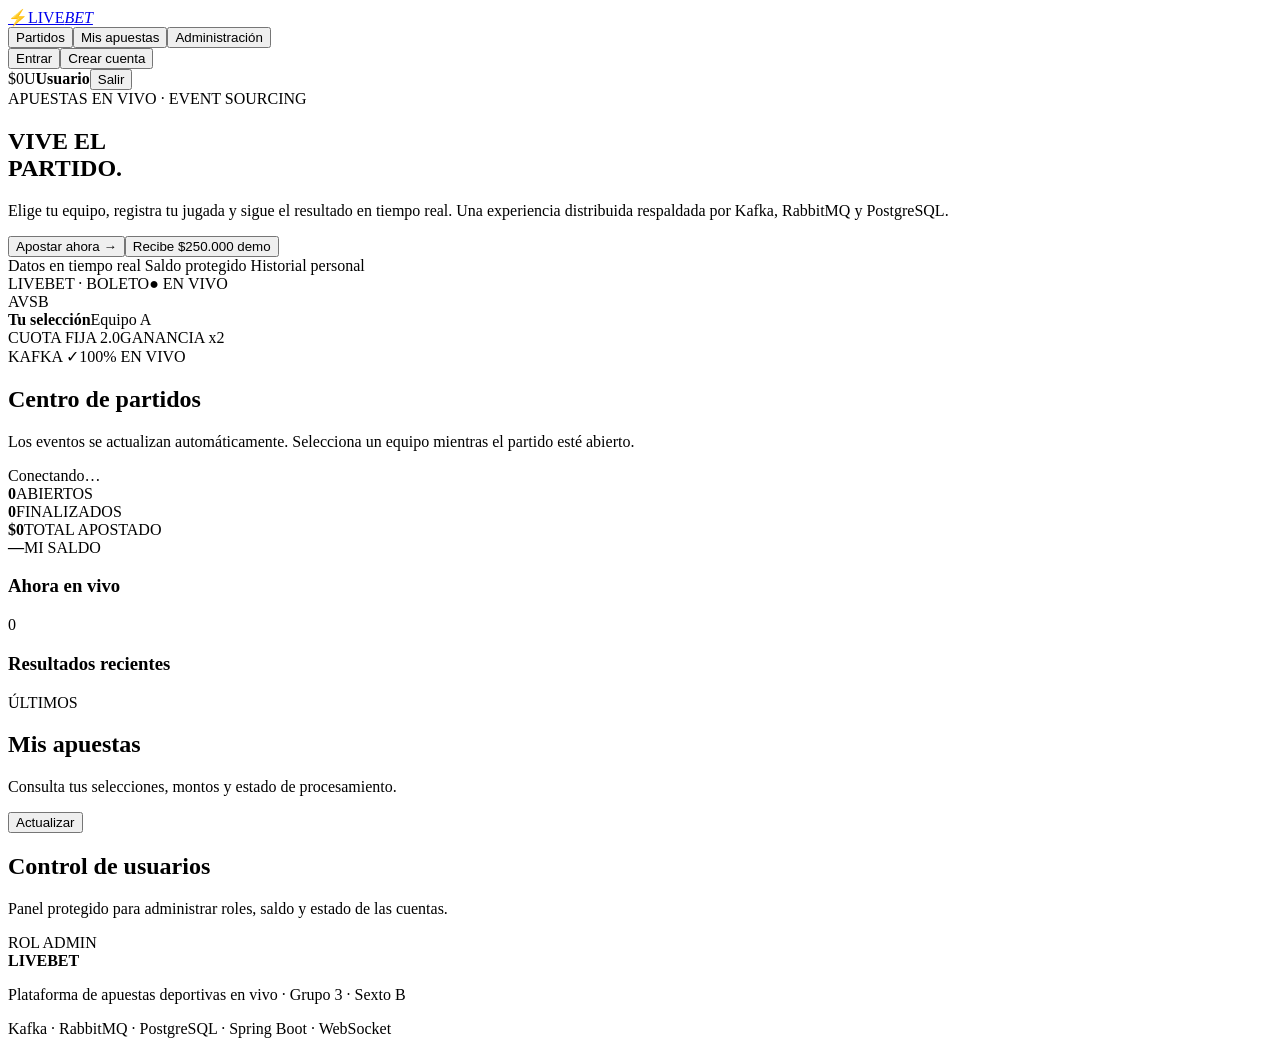
==== dashboard-backend/src/main/resources/static/index.html @ 12f39000 "feat: autenticación roles apuestas y nueva interfaz" ====
<!doctype html>
<html lang="es">
<head>
  <meta charset="utf-8"><meta name="viewport" content="width=device-width,initial-scale=1">
  <meta name="description" content="LiveBet, plataforma distribuida de apuestas deportivas en vivo">
  <title>LiveBet — La cancha nunca se detiene</title><link rel="stylesheet" href="/styles.css">
</head>
<body>
<header class="topbar"><nav class="container nav">
  <a class="brand" href="#inicio"><span class="logo">⚡</span><span>LIVE<em>BET</em></span></a>
  <div class="links"><button data-view="matches" class="active">Partidos</button><button data-view="history" class="auth-only hidden">Mis apuestas</button><button data-view="admin" class="admin-only hidden">Administración</button></div>
  <div id="guestSession" class="session"><button class="btn btn-blue btn-small" data-open-auth="login">Entrar</button><button class="btn btn-orange btn-small" data-open-auth="register">Crear cuenta</button></div>
  <div id="userSession" class="session hidden"><span id="userBalance" class="balance">$0</span><span id="userAvatar" class="avatar">U</span><span id="userName" class="user-name"><b>Usuario</b></span><button id="logout" class="btn btn-small">Salir</button></div>
</nav></header>
<section id="inicio" class="hero"><div class="container hero-inner">
  <div><span class="eyebrow"><i></i> APUESTAS EN VIVO · EVENT SOURCING</span><h1>VIVE EL<br><span>PARTIDO.</span></h1><p class="hero-copy">Elige tu equipo, registra tu jugada y sigue el resultado en tiempo real. Una experiencia distribuida respaldada por Kafka, RabbitMQ y PostgreSQL.</p><div class="hero-actions"><button class="btn btn-orange" id="heroBet">Apostar ahora →</button><button class="btn btn-blue" data-open-auth="register">Recibe $250.000 demo</button></div><div class="trust"><span><i></i> Datos en tiempo real</span><span><i></i> Saldo protegido</span><span><i></i> Historial personal</span></div></div>
  <div class="hero-art" aria-hidden="true"><div class="burst"></div><div class="ticket"><div class="ticket-head"><span>LIVEBET · BOLETO</span><span class="live-pill">● EN VIVO</span></div><div class="versus"><span class="team-badge">A</span><span class="vs">VS</span><span class="team-badge">B</span></div><div class="ticket-row"><b>Tu selección</b><span>Equipo A</span></div><div class="ticket-foot"><span>CUOTA FIJA 2.0</span><span class="odds">GANANCIA x2</span></div></div><span class="sticker one">KAFKA ✓</span><span class="sticker two">100% EN VIVO</span></div>
</div></section>
<main>
  <section id="matchesView" class="container dashboard"><div class="section-head"><div><h2>Centro de partidos</h2><p>Los eventos se actualizan automáticamente. Selecciona un equipo mientras el partido esté abierto.</p></div><span id="connection" class="connection"><i></i><span>Conectando…</span></span></div>
    <div class="stats"><div class="stat"><b id="openCount">0</b><span>ABIERTOS</span></div><div class="stat"><b id="closedCount">0</b><span>FINALIZADOS</span></div><div class="stat"><b id="totalBets">$0</b><span>TOTAL APOSTADO</span></div><div class="stat"><b id="myBalance">—</b><span>MI SALDO</span></div></div>
    <div class="subhead"><h3>Ahora en vivo</h3><span id="liveCount">0</span></div><div id="openMatches" class="match-grid"></div>
    <div class="subhead"><h3>Resultados recientes</h3><span>ÚLTIMOS</span></div><div id="closedMatches" class="match-grid"></div>
  </section>
  <section id="historyView" class="container panel hidden"><div class="section-head"><div><h2>Mis apuestas</h2><p>Consulta tus selecciones, montos y estado de procesamiento.</p></div><button class="btn btn-blue" id="refreshHistory">Actualizar</button></div><div class="panel-card"><div id="historyList" class="history-list"></div></div></section>
  <section id="adminView" class="container panel hidden"><div class="section-head"><div><h2>Control de usuarios</h2><p>Panel protegido para administrar roles, saldo y estado de las cuentas.</p></div><span class="eyebrow"><i></i> ROL ADMIN</span></div><div class="panel-card"><div id="usersList" class="users-list"></div></div></section>
</main>
<dialog id="authDialog"><div class="modal"><div class="modal-head"><div><span class="eyebrow"><i></i> BIENVENIDO</span><h2 id="authTitle">Iniciar sesión</h2></div><button class="modal-close" data-close>×</button></div><div class="tabs"><button id="loginTab" class="active">Entrar</button><button id="registerTab">Registrarme</button></div><form id="authForm" class="form"><div id="nameField" class="field hidden"><label for="authName">Nombre completo</label><input id="authName" autocomplete="name" minlength="3" placeholder="Tu nombre"></div><div class="field"><label for="authEmail">Correo electrónico</label><input id="authEmail" type="email" required autocomplete="email" placeholder="tu@correo.com"></div><div class="field"><label for="authPassword">Contraseña</label><input id="authPassword" type="password" required minlength="8" autocomplete="current-password" placeholder="Mínimo 8 caracteres"></div><p id="authError" class="form-error"></p><button class="btn btn-orange" type="submit" id="authSubmit">Entrar a LiveBet</button></form></div></dialog>
<dialog id="betDialog"><div class="modal"><div class="modal-head"><div><span class="eyebrow"><i></i> NUEVA APUESTA</span><h2>Confirma tu jugada</h2></div><button class="modal-close" data-close>×</button></div><div id="betSummary" class="bet-summary"></div><form id="betForm" class="form"><div class="field"><label for="betTeam">Equipo seleccionado</label><select id="betTeam"></select></div><div class="field"><label for="betAmount">Monto en COP</label><input id="betAmount" type="number" min="1000" step="1000" value="10000" required></div><div class="quick-amounts"><button type="button" data-amount="5000">$5K</button><button type="button" data-amount="10000">$10K</button><button type="button" data-amount="25000">$25K</button><button type="button" data-amount="50000">$50K</button></div><p id="betError" class="form-error"></p><button class="btn btn-orange" type="submit">Registrar apuesta →</button></form></div></dialog>
<div id="toast" class="toast"></div>
<footer><div class="container footer-inner"><div><b>LIVE<span>BET</span></b><p>Plataforma de apuestas deportivas en vivo · Grupo 3 · Sexto B</p></div><p>Kafka · RabbitMQ · PostgreSQL · Spring Boot · WebSocket</p></div></footer>
<script src="/app.js"></script>
</body></html>
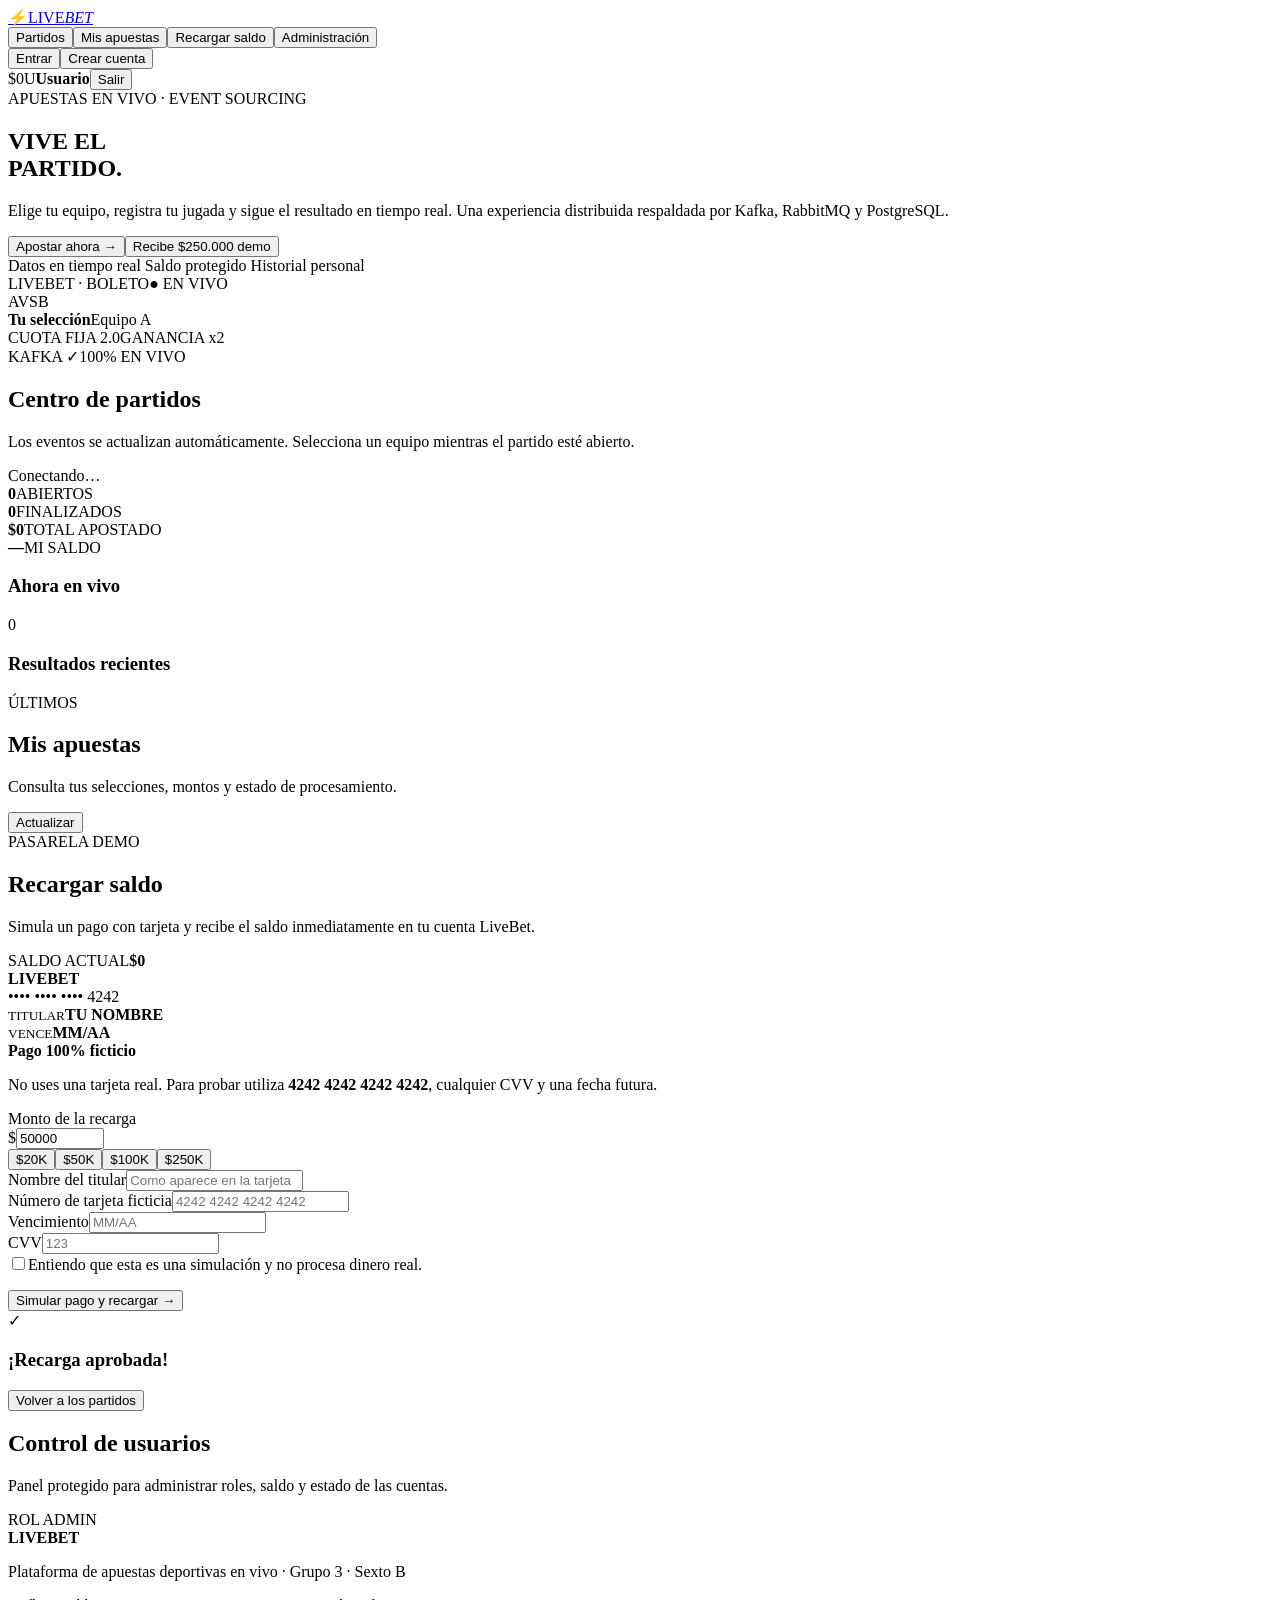
==== commit 4ca864c0: "feat: agregar pasarela ficticia de recargas" ====
--- a/dashboard-backend/src/main/resources/static/index.html
+++ b/dashboard-backend/src/main/resources/static/index.html
@@ -8,7 +8,7 @@
 <body>
 <header class="topbar"><nav class="container nav">
   <a class="brand" href="#inicio"><span class="logo">⚡</span><span>LIVE<em>BET</em></span></a>
-  <div class="links"><button data-view="matches" class="active">Partidos</button><button data-view="history" class="auth-only hidden">Mis apuestas</button><button data-view="admin" class="admin-only hidden">Administración</button></div>
+  <div class="links"><button data-view="matches" class="active">Partidos</button><button data-view="history" class="auth-only hidden">Mis apuestas</button><button data-view="recharge" class="auth-only hidden">Recargar saldo</button><button data-view="admin" class="admin-only hidden">Administración</button></div>
   <div id="guestSession" class="session"><button class="btn btn-blue btn-small" data-open-auth="login">Entrar</button><button class="btn btn-orange btn-small" data-open-auth="register">Crear cuenta</button></div>
   <div id="userSession" class="session hidden"><span id="userBalance" class="balance">$0</span><span id="userAvatar" class="avatar">U</span><span id="userName" class="user-name"><b>Usuario</b></span><button id="logout" class="btn btn-small">Salir</button></div>
 </nav></header>
@@ -23,6 +23,27 @@
     <div class="subhead"><h3>Resultados recientes</h3><span>ÚLTIMOS</span></div><div id="closedMatches" class="match-grid"></div>
   </section>
   <section id="historyView" class="container panel hidden"><div class="section-head"><div><h2>Mis apuestas</h2><p>Consulta tus selecciones, montos y estado de procesamiento.</p></div><button class="btn btn-blue" id="refreshHistory">Actualizar</button></div><div class="panel-card"><div id="historyList" class="history-list"></div></div></section>
+  <section id="rechargeView" class="container panel recharge-view hidden">
+    <div class="section-head"><div><span class="eyebrow"><i></i> PASARELA DEMO</span><h2>Recargar saldo</h2><p>Simula un pago con tarjeta y recibe el saldo inmediatamente en tu cuenta LiveBet.</p></div><div class="current-balance"><span>SALDO ACTUAL</span><b id="rechargeBalance">$0</b></div></div>
+    <div class="recharge-grid">
+      <div class="payment-card-wrap">
+        <div class="credit-card"><div class="card-top"><span class="card-chip"></span><b>LIVEBET</b></div><div id="cardPreviewNumber" class="card-number">•••• •••• •••• 4242</div><div class="card-bottom"><div><small>TITULAR</small><b id="cardPreviewName">TU NOMBRE</b></div><div><small>VENCE</small><b id="cardPreviewExpiry">MM/AA</b></div></div></div>
+        <div class="demo-notice"><b>Pago 100% ficticio</b><p>No uses una tarjeta real. Para probar utiliza <strong>4242 4242 4242 4242</strong>, cualquier CVV y una fecha futura.</p></div>
+      </div>
+      <div class="panel-card recharge-form-card">
+        <form id="rechargeForm" class="form">
+          <div class="field"><label for="rechargeAmount">Monto de la recarga</label><div class="money-input"><span>$</span><input id="rechargeAmount" type="number" min="5000" max="2000000" step="1000" value="50000" required></div></div>
+          <div class="quick-amounts recharge-amounts"><button type="button" data-recharge-amount="20000">$20K</button><button type="button" data-recharge-amount="50000">$50K</button><button type="button" data-recharge-amount="100000">$100K</button><button type="button" data-recharge-amount="250000">$250K</button></div>
+          <div class="field"><label for="cardholder">Nombre del titular</label><input id="cardholder" autocomplete="cc-name" maxlength="80" placeholder="Como aparece en la tarjeta" required></div>
+          <div class="field"><label for="cardNumber">Número de tarjeta ficticia</label><input id="cardNumber" inputmode="numeric" autocomplete="cc-number" maxlength="19" placeholder="4242 4242 4242 4242" required></div>
+          <div class="card-fields"><div class="field"><label for="cardExpiry">Vencimiento</label><input id="cardExpiry" inputmode="numeric" autocomplete="cc-exp" maxlength="5" placeholder="MM/AA" required></div><div class="field"><label for="cardCvv">CVV</label><input id="cardCvv" type="password" inputmode="numeric" autocomplete="cc-csc" maxlength="4" placeholder="123" required></div></div>
+          <label class="fake-check"><input id="demoPaymentCheck" type="checkbox" required><span>Entiendo que esta es una simulación y no procesa dinero real.</span></label>
+          <p id="rechargeError" class="form-error"></p><button id="rechargeSubmit" class="btn btn-orange pay-button" type="submit">Simular pago y recargar →</button>
+        </form>
+        <div id="rechargeSuccess" class="recharge-success hidden"><span>✓</span><h3>¡Recarga aprobada!</h3><p id="rechargeSuccessText"></p><button class="btn btn-blue" data-view="matches">Volver a los partidos</button></div>
+      </div>
+    </div>
+  </section>
   <section id="adminView" class="container panel hidden"><div class="section-head"><div><h2>Control de usuarios</h2><p>Panel protegido para administrar roles, saldo y estado de las cuentas.</p></div><span class="eyebrow"><i></i> ROL ADMIN</span></div><div class="panel-card"><div id="usersList" class="users-list"></div></div></section>
 </main>
 <dialog id="authDialog"><div class="modal"><div class="modal-head"><div><span class="eyebrow"><i></i> BIENVENIDO</span><h2 id="authTitle">Iniciar sesión</h2></div><button class="modal-close" data-close>×</button></div><div class="tabs"><button id="loginTab" class="active">Entrar</button><button id="registerTab">Registrarme</button></div><form id="authForm" class="form"><div id="nameField" class="field hidden"><label for="authName">Nombre completo</label><input id="authName" autocomplete="name" minlength="3" placeholder="Tu nombre"></div><div class="field"><label for="authEmail">Correo electrónico</label><input id="authEmail" type="email" required autocomplete="email" placeholder="tu@correo.com"></div><div class="field"><label for="authPassword">Contraseña</label><input id="authPassword" type="password" required minlength="8" autocomplete="current-password" placeholder="Mínimo 8 caracteres"></div><p id="authError" class="form-error"></p><button class="btn btn-orange" type="submit" id="authSubmit">Entrar a LiveBet</button></form></div></dialog>
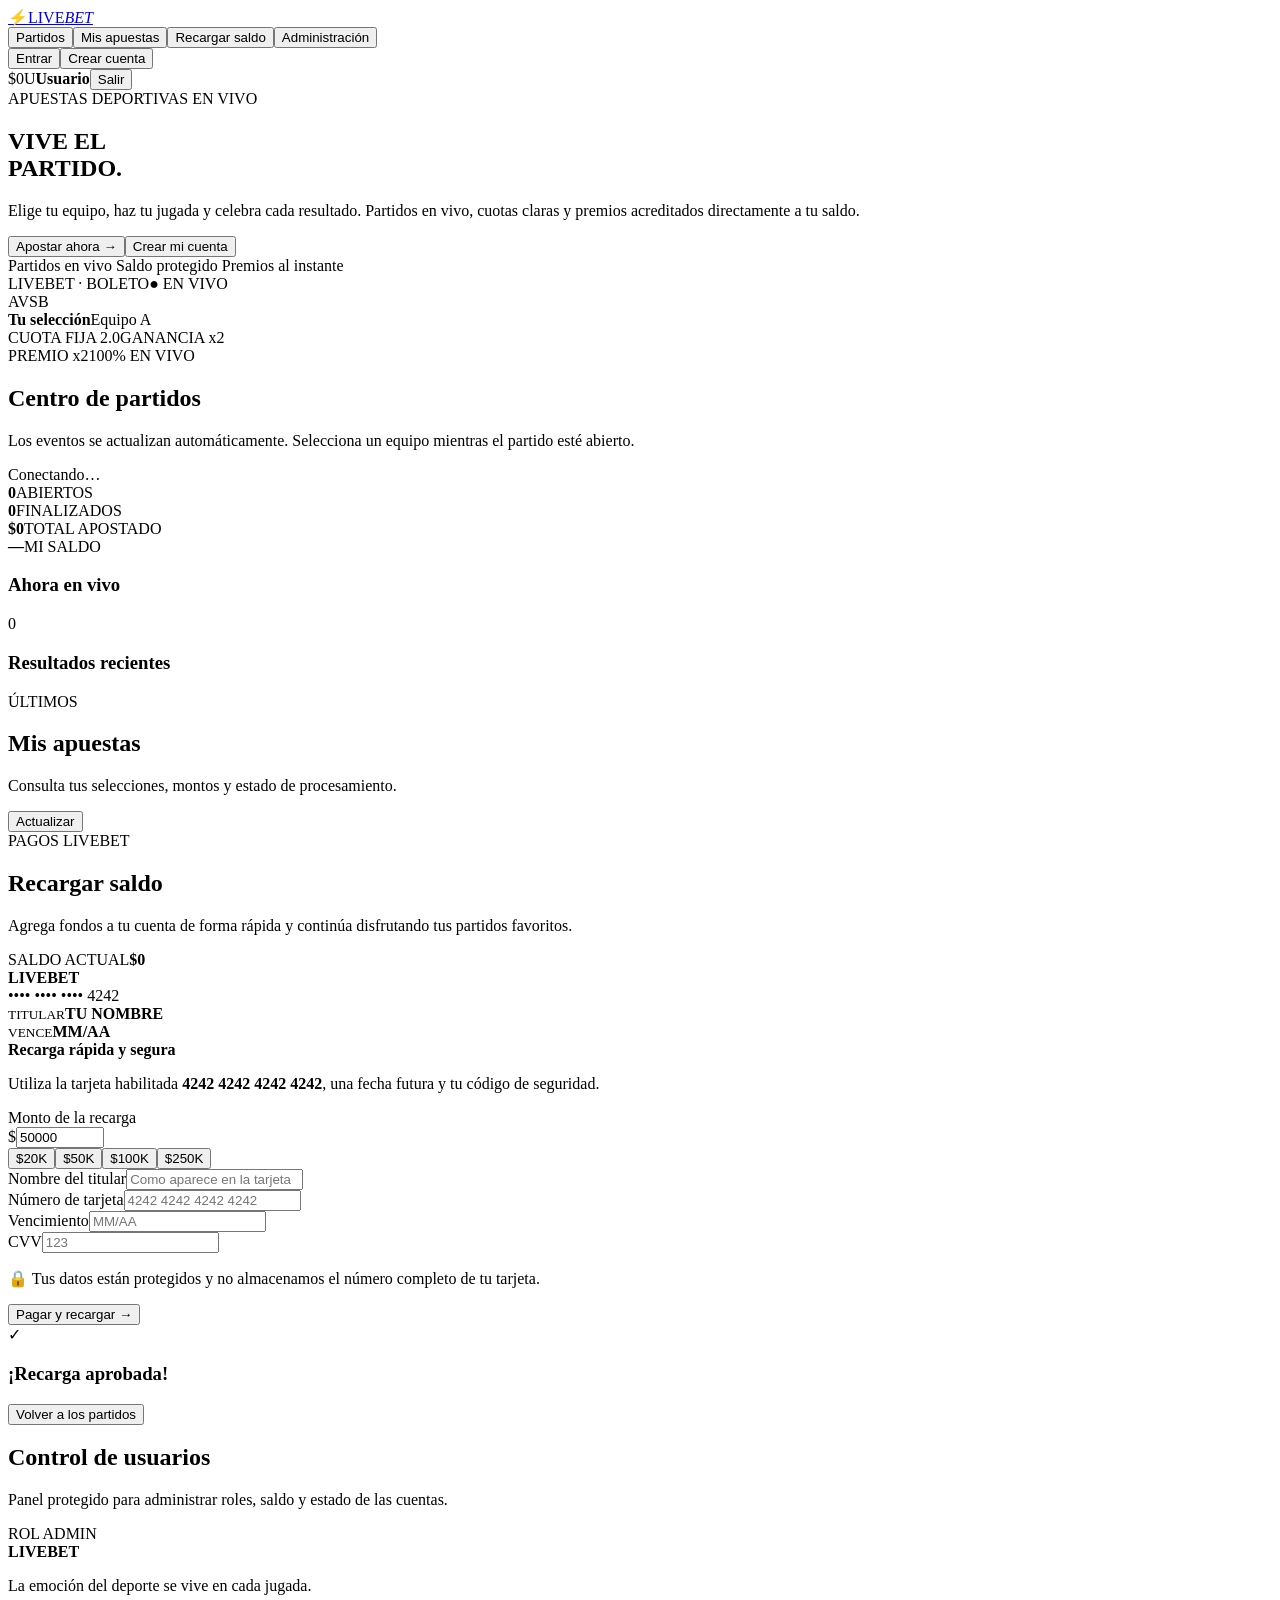
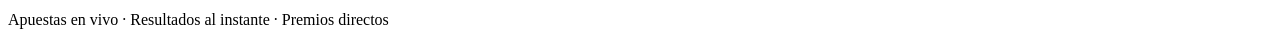
==== commit 1949fd15: "refactor: renovar marca y selector de recarga" ====
--- a/dashboard-backend/src/main/resources/static/index.html
+++ b/dashboard-backend/src/main/resources/static/index.html
@@ -2,7 +2,7 @@
 <html lang="es">
 <head>
   <meta charset="utf-8"><meta name="viewport" content="width=device-width,initial-scale=1">
-  <meta name="description" content="LiveBet, plataforma distribuida de apuestas deportivas en vivo">
+  <meta name="description" content="LiveBet, apuestas deportivas en vivo, resultados y premios al instante">
   <title>LiveBet — La cancha nunca se detiene</title><link rel="stylesheet" href="/styles.css">
 </head>
 <body>
@@ -13,8 +13,8 @@
   <div id="userSession" class="session hidden"><span id="userBalance" class="balance">$0</span><span id="userAvatar" class="avatar">U</span><span id="userName" class="user-name"><b>Usuario</b></span><button id="logout" class="btn btn-small">Salir</button></div>
 </nav></header>
 <section id="inicio" class="hero"><div class="container hero-inner">
-  <div><span class="eyebrow"><i></i> APUESTAS EN VIVO · EVENT SOURCING</span><h1>VIVE EL<br><span>PARTIDO.</span></h1><p class="hero-copy">Elige tu equipo, registra tu jugada y sigue el resultado en tiempo real. Una experiencia distribuida respaldada por Kafka, RabbitMQ y PostgreSQL.</p><div class="hero-actions"><button class="btn btn-orange" id="heroBet">Apostar ahora →</button><button class="btn btn-blue" data-open-auth="register">Recibe $250.000 demo</button></div><div class="trust"><span><i></i> Datos en tiempo real</span><span><i></i> Saldo protegido</span><span><i></i> Historial personal</span></div></div>
-  <div class="hero-art" aria-hidden="true"><div class="burst"></div><div class="ticket"><div class="ticket-head"><span>LIVEBET · BOLETO</span><span class="live-pill">● EN VIVO</span></div><div class="versus"><span class="team-badge">A</span><span class="vs">VS</span><span class="team-badge">B</span></div><div class="ticket-row"><b>Tu selección</b><span>Equipo A</span></div><div class="ticket-foot"><span>CUOTA FIJA 2.0</span><span class="odds">GANANCIA x2</span></div></div><span class="sticker one">KAFKA ✓</span><span class="sticker two">100% EN VIVO</span></div>
+  <div><span class="eyebrow"><i></i> APUESTAS DEPORTIVAS EN VIVO</span><h1>VIVE EL<br><span>PARTIDO.</span></h1><p class="hero-copy">Elige tu equipo, haz tu jugada y celebra cada resultado. Partidos en vivo, cuotas claras y premios acreditados directamente a tu saldo.</p><div class="hero-actions"><button class="btn btn-orange" id="heroBet">Apostar ahora →</button><button class="btn btn-blue" data-open-auth="register">Crear mi cuenta</button></div><div class="trust"><span><i></i> Partidos en vivo</span><span><i></i> Saldo protegido</span><span><i></i> Premios al instante</span></div></div>
+  <div class="hero-art" aria-hidden="true"><div class="burst"></div><div class="ticket"><div class="ticket-head"><span>LIVEBET · BOLETO</span><span class="live-pill">● EN VIVO</span></div><div class="versus"><span class="team-badge">A</span><span class="vs">VS</span><span class="team-badge">B</span></div><div class="ticket-row"><b>Tu selección</b><span>Equipo A</span></div><div class="ticket-foot"><span>CUOTA FIJA 2.0</span><span class="odds">GANANCIA x2</span></div></div><span class="sticker one">PREMIO x2</span><span class="sticker two">100% EN VIVO</span></div>
 </div></section>
 <main>
   <section id="matchesView" class="container dashboard"><div class="section-head"><div><h2>Centro de partidos</h2><p>Los eventos se actualizan automáticamente. Selecciona un equipo mientras el partido esté abierto.</p></div><span id="connection" class="connection"><i></i><span>Conectando…</span></span></div>
@@ -24,21 +24,21 @@
   </section>
   <section id="historyView" class="container panel hidden"><div class="section-head"><div><h2>Mis apuestas</h2><p>Consulta tus selecciones, montos y estado de procesamiento.</p></div><button class="btn btn-blue" id="refreshHistory">Actualizar</button></div><div class="panel-card"><div id="historyList" class="history-list"></div></div></section>
   <section id="rechargeView" class="container panel recharge-view hidden">
-    <div class="section-head"><div><span class="eyebrow"><i></i> PASARELA DEMO</span><h2>Recargar saldo</h2><p>Simula un pago con tarjeta y recibe el saldo inmediatamente en tu cuenta LiveBet.</p></div><div class="current-balance"><span>SALDO ACTUAL</span><b id="rechargeBalance">$0</b></div></div>
+    <div class="section-head"><div><span class="eyebrow"><i></i> PAGOS LIVEBET</span><h2>Recargar saldo</h2><p>Agrega fondos a tu cuenta de forma rápida y continúa disfrutando tus partidos favoritos.</p></div><div class="current-balance"><span>SALDO ACTUAL</span><b id="rechargeBalance">$0</b></div></div>
     <div class="recharge-grid">
       <div class="payment-card-wrap">
         <div class="credit-card"><div class="card-top"><span class="card-chip"></span><b>LIVEBET</b></div><div id="cardPreviewNumber" class="card-number">•••• •••• •••• 4242</div><div class="card-bottom"><div><small>TITULAR</small><b id="cardPreviewName">TU NOMBRE</b></div><div><small>VENCE</small><b id="cardPreviewExpiry">MM/AA</b></div></div></div>
-        <div class="demo-notice"><b>Pago 100% ficticio</b><p>No uses una tarjeta real. Para probar utiliza <strong>4242 4242 4242 4242</strong>, cualquier CVV y una fecha futura.</p></div>
+        <div class="demo-notice"><b>Recarga rápida y segura</b><p>Utiliza la tarjeta habilitada <strong>4242 4242 4242 4242</strong>, una fecha futura y tu código de seguridad.</p></div>
       </div>
       <div class="panel-card recharge-form-card">
         <form id="rechargeForm" class="form">
           <div class="field"><label for="rechargeAmount">Monto de la recarga</label><div class="money-input"><span>$</span><input id="rechargeAmount" type="number" min="5000" max="2000000" step="1000" value="50000" required></div></div>
-          <div class="quick-amounts recharge-amounts"><button type="button" data-recharge-amount="20000">$20K</button><button type="button" data-recharge-amount="50000">$50K</button><button type="button" data-recharge-amount="100000">$100K</button><button type="button" data-recharge-amount="250000">$250K</button></div>
+          <div class="quick-amounts recharge-amounts"><button type="button" data-recharge-amount="20000">$20K</button><button class="active" type="button" data-recharge-amount="50000">$50K</button><button type="button" data-recharge-amount="100000">$100K</button><button type="button" data-recharge-amount="250000">$250K</button></div>
           <div class="field"><label for="cardholder">Nombre del titular</label><input id="cardholder" autocomplete="cc-name" maxlength="80" placeholder="Como aparece en la tarjeta" required></div>
-          <div class="field"><label for="cardNumber">Número de tarjeta ficticia</label><input id="cardNumber" inputmode="numeric" autocomplete="cc-number" maxlength="19" placeholder="4242 4242 4242 4242" required></div>
+          <div class="field"><label for="cardNumber">Número de tarjeta</label><input id="cardNumber" inputmode="numeric" autocomplete="cc-number" maxlength="19" placeholder="4242 4242 4242 4242" required></div>
           <div class="card-fields"><div class="field"><label for="cardExpiry">Vencimiento</label><input id="cardExpiry" inputmode="numeric" autocomplete="cc-exp" maxlength="5" placeholder="MM/AA" required></div><div class="field"><label for="cardCvv">CVV</label><input id="cardCvv" type="password" inputmode="numeric" autocomplete="cc-csc" maxlength="4" placeholder="123" required></div></div>
-          <label class="fake-check"><input id="demoPaymentCheck" type="checkbox" required><span>Entiendo que esta es una simulación y no procesa dinero real.</span></label>
-          <p id="rechargeError" class="form-error"></p><button id="rechargeSubmit" class="btn btn-orange pay-button" type="submit">Simular pago y recargar →</button>
+          <p class="payment-security">🔒 Tus datos están protegidos y no almacenamos el número completo de tu tarjeta.</p>
+          <p id="rechargeError" class="form-error"></p><button id="rechargeSubmit" class="btn btn-orange pay-button" type="submit">Pagar y recargar →</button>
         </form>
         <div id="rechargeSuccess" class="recharge-success hidden"><span>✓</span><h3>¡Recarga aprobada!</h3><p id="rechargeSuccessText"></p><button class="btn btn-blue" data-view="matches">Volver a los partidos</button></div>
       </div>
@@ -49,6 +49,6 @@
 <dialog id="authDialog"><div class="modal"><div class="modal-head"><div><span class="eyebrow"><i></i> BIENVENIDO</span><h2 id="authTitle">Iniciar sesión</h2></div><button class="modal-close" data-close>×</button></div><div class="tabs"><button id="loginTab" class="active">Entrar</button><button id="registerTab">Registrarme</button></div><form id="authForm" class="form"><div id="nameField" class="field hidden"><label for="authName">Nombre completo</label><input id="authName" autocomplete="name" minlength="3" placeholder="Tu nombre"></div><div class="field"><label for="authEmail">Correo electrónico</label><input id="authEmail" type="email" required autocomplete="email" placeholder="tu@correo.com"></div><div class="field"><label for="authPassword">Contraseña</label><input id="authPassword" type="password" required minlength="8" autocomplete="current-password" placeholder="Mínimo 8 caracteres"></div><p id="authError" class="form-error"></p><button class="btn btn-orange" type="submit" id="authSubmit">Entrar a LiveBet</button></form></div></dialog>
 <dialog id="betDialog"><div class="modal"><div class="modal-head"><div><span class="eyebrow"><i></i> NUEVA APUESTA</span><h2>Confirma tu jugada</h2></div><button class="modal-close" data-close>×</button></div><div id="betSummary" class="bet-summary"></div><form id="betForm" class="form"><div class="field"><label for="betTeam">Equipo seleccionado</label><select id="betTeam"></select></div><div class="field"><label for="betAmount">Monto en COP</label><input id="betAmount" type="number" min="1000" step="1000" value="10000" required></div><div class="quick-amounts"><button type="button" data-amount="5000">$5K</button><button type="button" data-amount="10000">$10K</button><button type="button" data-amount="25000">$25K</button><button type="button" data-amount="50000">$50K</button></div><p id="betError" class="form-error"></p><button class="btn btn-orange" type="submit">Registrar apuesta →</button></form></div></dialog>
 <div id="toast" class="toast"></div>
-<footer><div class="container footer-inner"><div><b>LIVE<span>BET</span></b><p>Plataforma de apuestas deportivas en vivo · Grupo 3 · Sexto B</p></div><p>Kafka · RabbitMQ · PostgreSQL · Spring Boot · WebSocket</p></div></footer>
+<footer><div class="container footer-inner"><div><b>LIVE<span>BET</span></b><p>La emoción del deporte se vive en cada jugada.</p></div><p>Apuestas en vivo · Resultados al instante · Premios directos</p></div></footer>
 <script src="/app.js"></script>
 </body></html>
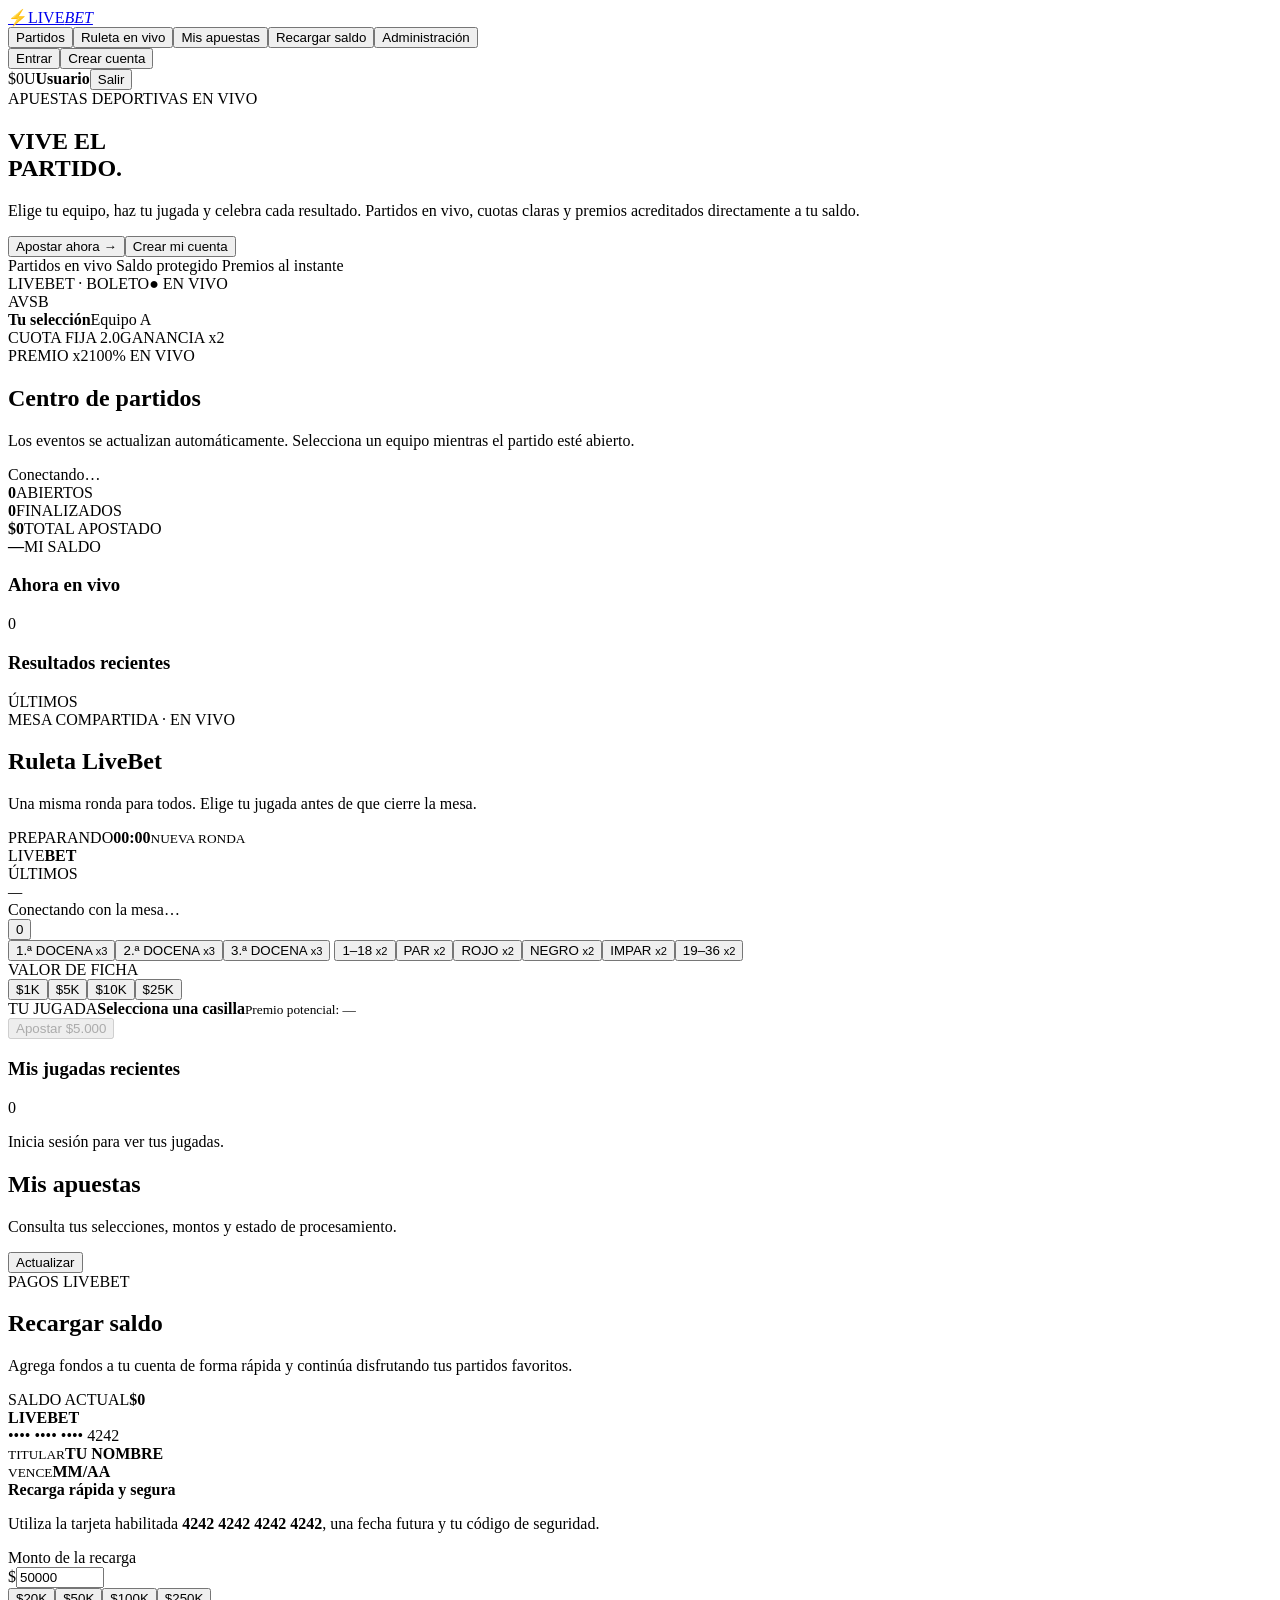
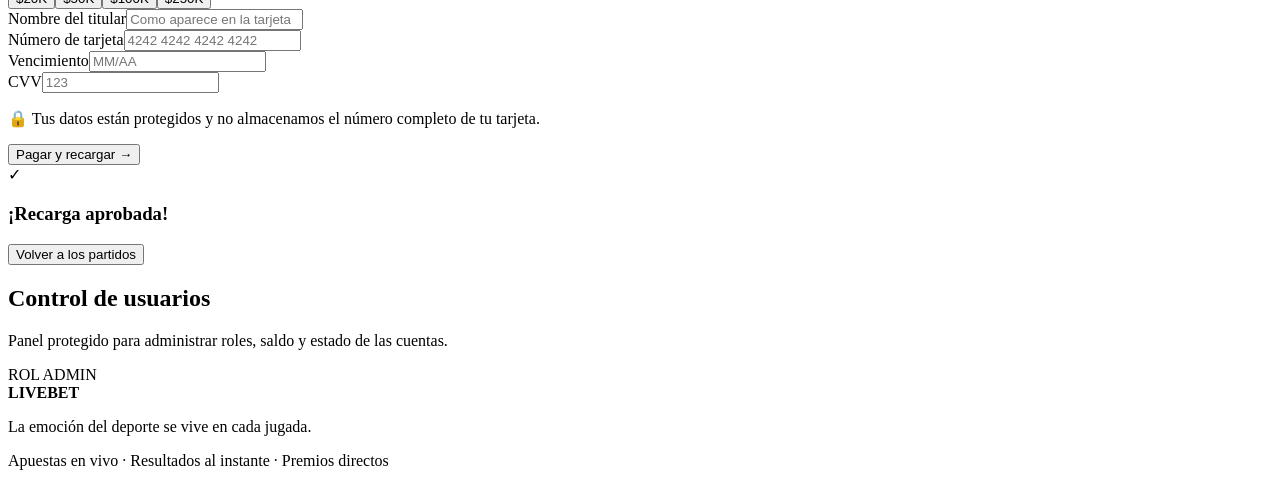
==== commit 50009f9c: "feat: agregar ruleta en vivo compartida" ====
--- a/dashboard-backend/src/main/resources/static/index.html
+++ b/dashboard-backend/src/main/resources/static/index.html
@@ -3,12 +3,12 @@
 <head>
   <meta charset="utf-8"><meta name="viewport" content="width=device-width,initial-scale=1">
   <meta name="description" content="LiveBet, apuestas deportivas en vivo, resultados y premios al instante">
-  <title>LiveBet — La cancha nunca se detiene</title><link rel="stylesheet" href="/styles.css">
+  <title>LiveBet — La cancha nunca se detiene</title><link rel="stylesheet" href="/styles.css?v=20261118-roulette">
 </head>
 <body>
 <header class="topbar"><nav class="container nav">
   <a class="brand" href="#inicio"><span class="logo">⚡</span><span>LIVE<em>BET</em></span></a>
-  <div class="links"><button data-view="matches" class="active">Partidos</button><button data-view="history" class="auth-only hidden">Mis apuestas</button><button data-view="recharge" class="auth-only hidden">Recargar saldo</button><button data-view="admin" class="admin-only hidden">Administración</button></div>
+  <div class="links"><button data-view="matches" class="active">Partidos</button><button data-view="roulette">Ruleta en vivo</button><button data-view="history" class="auth-only hidden">Mis apuestas</button><button data-view="recharge" class="auth-only hidden">Recargar saldo</button><button data-view="admin" class="admin-only hidden">Administración</button></div>
   <div id="guestSession" class="session"><button class="btn btn-blue btn-small" data-open-auth="login">Entrar</button><button class="btn btn-orange btn-small" data-open-auth="register">Crear cuenta</button></div>
   <div id="userSession" class="session hidden"><span id="userBalance" class="balance">$0</span><span id="userAvatar" class="avatar">U</span><span id="userName" class="user-name"><b>Usuario</b></span><button id="logout" class="btn btn-small">Salir</button></div>
 </nav></header>
@@ -21,6 +21,36 @@
     <div class="stats"><div class="stat"><b id="openCount">0</b><span>ABIERTOS</span></div><div class="stat"><b id="closedCount">0</b><span>FINALIZADOS</span></div><div class="stat"><b id="totalBets">$0</b><span>TOTAL APOSTADO</span></div><div class="stat"><b id="myBalance">—</b><span>MI SALDO</span></div></div>
     <div class="subhead"><h3>Ahora en vivo</h3><span id="liveCount">0</span></div><div id="openMatches" class="match-grid"></div>
     <div class="subhead"><h3>Resultados recientes</h3><span>ÚLTIMOS</span></div><div id="closedMatches" class="match-grid"></div>
+  </section>
+  <section id="rouletteView" class="roulette-view hidden">
+    <div class="container roulette-stage">
+      <div class="roulette-heading"><div><span class="casino-kicker"><i></i> MESA COMPARTIDA · EN VIVO</span><h2>Ruleta LiveBet</h2><p>Una misma ronda para todos. Elige tu jugada antes de que cierre la mesa.</p></div><div class="roulette-round-meta"><span id="rouletteStatus">PREPARANDO</span><b id="rouletteTimer">00:00</b><small id="rouletteRoundId">NUEVA RONDA</small></div></div>
+      <div class="roulette-layout">
+        <div class="roulette-showcase">
+          <div class="wheel-area" aria-label="Ruleta europea en vivo">
+            <div class="wheel-pointer" aria-hidden="true"></div>
+            <div id="rouletteWheel" class="roulette-wheel"><div class="wheel-rim"></div><div id="wheelNumbers" class="wheel-numbers"></div><div class="wheel-center"><span>LIVE</span><b id="wheelResult">BET</b></div></div>
+          </div>
+          <div class="recent-strip"><span>ÚLTIMOS</span><div id="rouletteRecent" class="recent-numbers"><i>—</i></div></div>
+          <div class="live-table-note"><i></i><span id="rouletteMessage">Conectando con la mesa…</span></div>
+        </div>
+        <div class="roulette-console">
+          <div class="roulette-board-wrap">
+            <div class="roulette-board" id="rouletteBoard"><button class="number zero" data-rtype="NUMBER" data-rvalue="0">0</button><div id="rouletteNumbers" class="number-grid"></div></div>
+            <div class="outside-bets">
+              <button data-rtype="DOZEN" data-rvalue="FIRST">1.ª DOCENA <small>x3</small></button><button data-rtype="DOZEN" data-rvalue="SECOND">2.ª DOCENA <small>x3</small></button><button data-rtype="DOZEN" data-rvalue="THIRD">3.ª DOCENA <small>x3</small></button>
+              <button data-rtype="RANGE" data-rvalue="LOW">1–18 <small>x2</small></button><button data-rtype="PARITY" data-rvalue="EVEN">PAR <small>x2</small></button><button class="red-bet" data-rtype="COLOR" data-rvalue="RED">ROJO <small>x2</small></button><button class="black-bet" data-rtype="COLOR" data-rvalue="BLACK">NEGRO <small>x2</small></button><button data-rtype="PARITY" data-rvalue="ODD">IMPAR <small>x2</small></button><button data-rtype="RANGE" data-rvalue="HIGH">19–36 <small>x2</small></button>
+            </div>
+          </div>
+          <div class="betting-tray">
+            <div class="tray-section"><span>VALOR DE FICHA</span><div class="roulette-chips"><button data-chip="1000">$1K</button><button class="active" data-chip="5000">$5K</button><button data-chip="10000">$10K</button><button data-chip="25000">$25K</button></div></div>
+            <div class="roulette-slip"><div><span>TU JUGADA</span><b id="rouletteSelection">Selecciona una casilla</b><small id="roulettePotential">Premio potencial: —</small></div><button id="placeRouletteBet" disabled>Apostar $5.000</button></div>
+            <p id="rouletteError" class="roulette-error" role="alert"></p>
+          </div>
+          <div class="roulette-history"><div class="roulette-history-head"><h3>Mis jugadas recientes</h3><span id="rouletteBetCount">0</span></div><div id="rouletteBetList"><p>Inicia sesión para ver tus jugadas.</p></div></div>
+        </div>
+      </div>
+    </div>
   </section>
   <section id="historyView" class="container panel hidden"><div class="section-head"><div><h2>Mis apuestas</h2><p>Consulta tus selecciones, montos y estado de procesamiento.</p></div><button class="btn btn-blue" id="refreshHistory">Actualizar</button></div><div class="panel-card"><div id="historyList" class="history-list"></div></div></section>
   <section id="rechargeView" class="container panel recharge-view hidden">
@@ -50,5 +80,5 @@
 <dialog id="betDialog"><div class="modal"><div class="modal-head"><div><span class="eyebrow"><i></i> NUEVA APUESTA</span><h2>Confirma tu jugada</h2></div><button class="modal-close" data-close>×</button></div><div id="betSummary" class="bet-summary"></div><form id="betForm" class="form"><div class="field"><label for="betTeam">Equipo seleccionado</label><select id="betTeam"></select></div><div class="field"><label for="betAmount">Monto en COP</label><input id="betAmount" type="number" min="1000" step="1000" value="10000" required></div><div class="quick-amounts"><button type="button" data-amount="5000">$5K</button><button type="button" data-amount="10000">$10K</button><button type="button" data-amount="25000">$25K</button><button type="button" data-amount="50000">$50K</button></div><p id="betError" class="form-error"></p><button class="btn btn-orange" type="submit">Registrar apuesta →</button></form></div></dialog>
 <div id="toast" class="toast"></div>
 <footer><div class="container footer-inner"><div><b>LIVE<span>BET</span></b><p>La emoción del deporte se vive en cada jugada.</p></div><p>Apuestas en vivo · Resultados al instante · Premios directos</p></div></footer>
-<script src="/app.js"></script>
+<script src="/app.js?v=20261118-roulette"></script>
 </body></html>
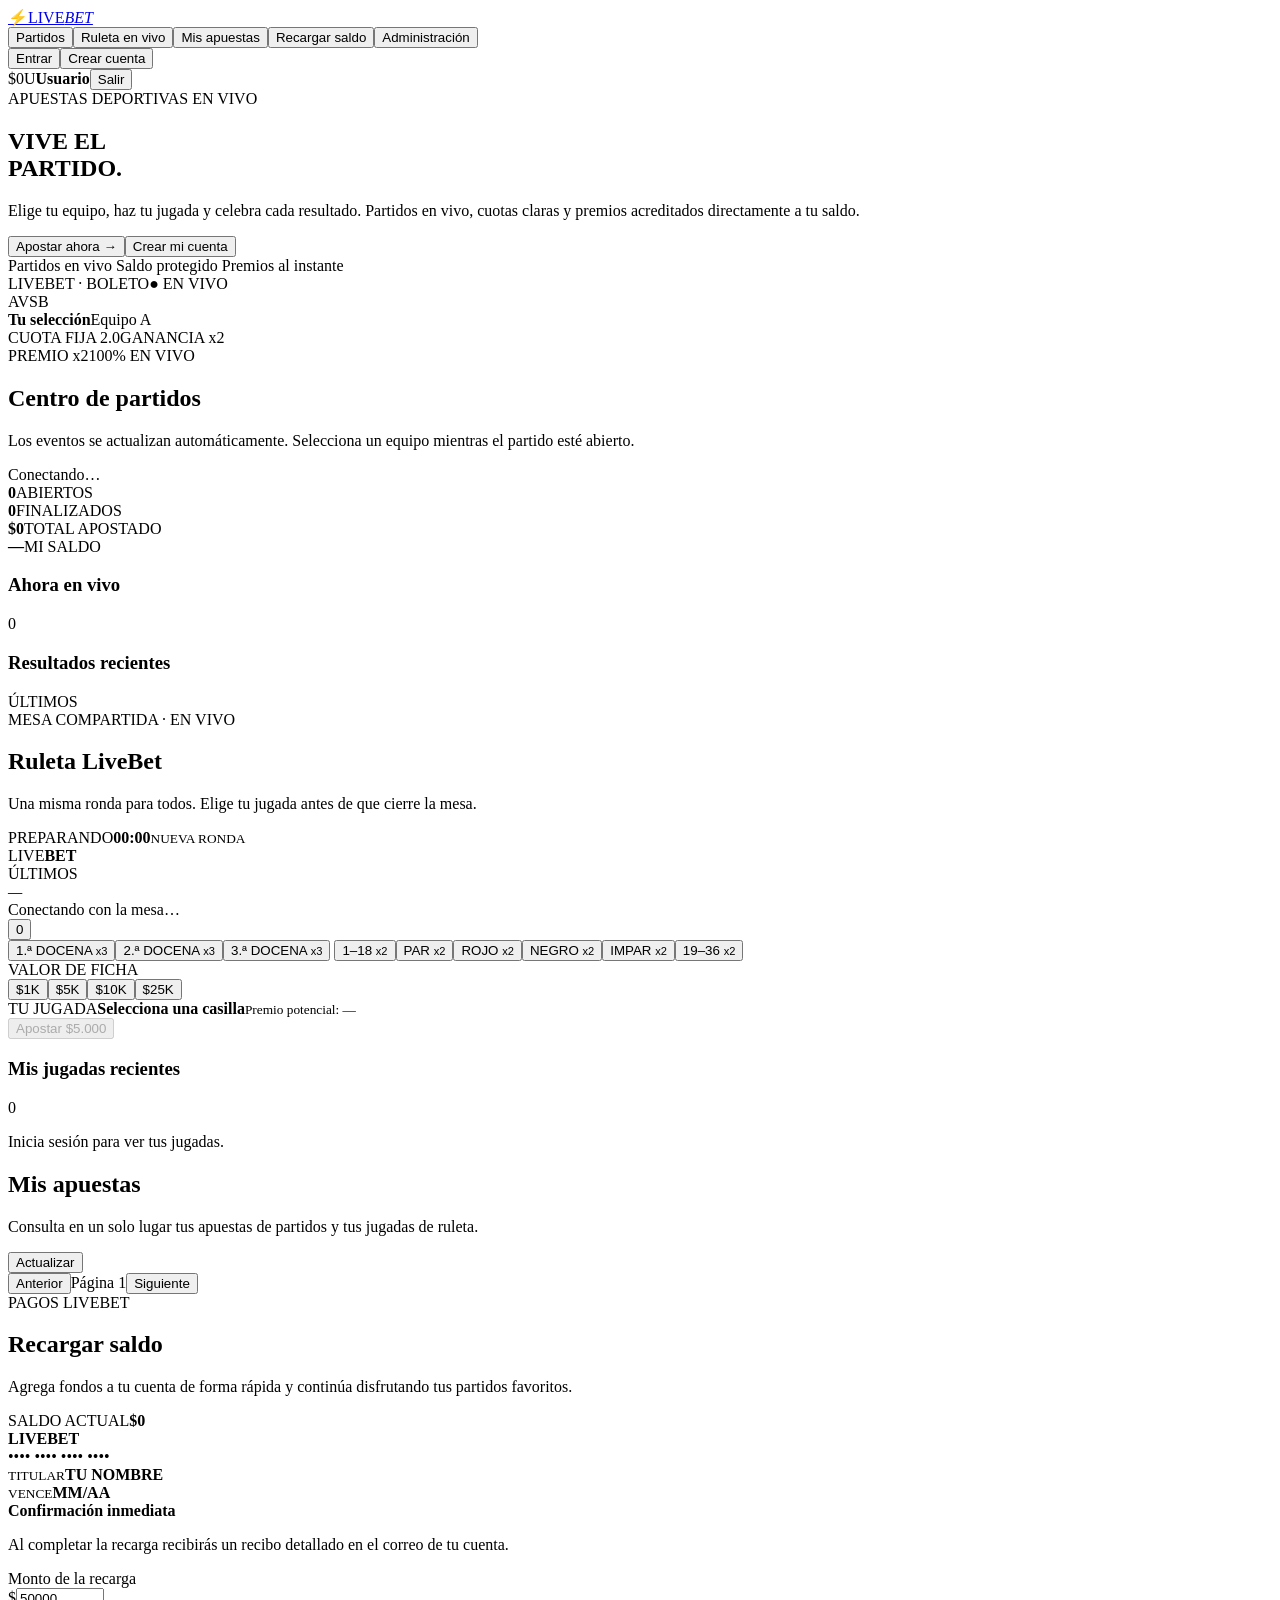
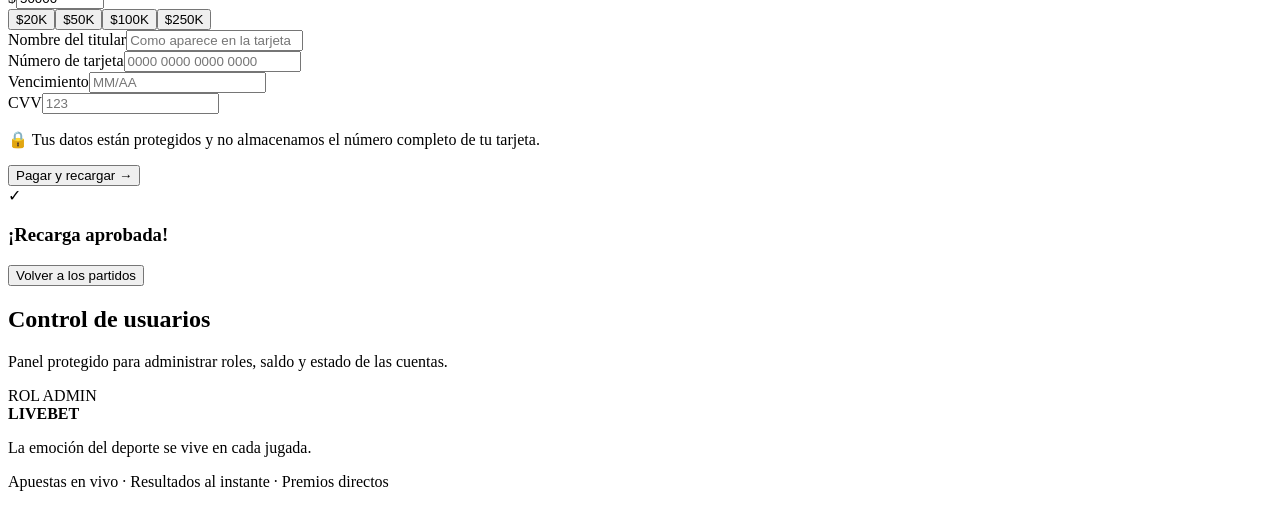
==== commit 3fda3b35: "feat: unificar apuestas y corregir liquidaciones" ====
--- a/dashboard-backend/src/main/resources/static/index.html
+++ b/dashboard-backend/src/main/resources/static/index.html
@@ -3,7 +3,7 @@
 <head>
   <meta charset="utf-8"><meta name="viewport" content="width=device-width,initial-scale=1">
   <meta name="description" content="LiveBet, apuestas deportivas en vivo, resultados y premios al instante">
-  <title>LiveBet — La cancha nunca se detiene</title><link rel="stylesheet" href="/styles.css?v=20261118-roulette">
+  <title>LiveBet — La cancha nunca se detiene</title><link rel="stylesheet" href="/styles.css?v=20261118-wheel-numbers">
 </head>
 <body>
 <header class="topbar"><nav class="container nav">
@@ -52,20 +52,20 @@
       </div>
     </div>
   </section>
-  <section id="historyView" class="container panel hidden"><div class="section-head"><div><h2>Mis apuestas</h2><p>Consulta tus selecciones, montos y estado de procesamiento.</p></div><button class="btn btn-blue" id="refreshHistory">Actualizar</button></div><div class="panel-card"><div id="historyList" class="history-list"></div></div></section>
+  <section id="historyView" class="container panel hidden"><div class="section-head"><div><h2>Mis apuestas</h2><p>Consulta en un solo lugar tus apuestas de partidos y tus jugadas de ruleta.</p></div><button class="btn btn-blue" id="refreshHistory">Actualizar</button></div><div class="panel-card"><div id="historyList" class="history-list"></div><div id="historyPagination" class="history-pagination hidden"><button id="historyPrev">Anterior</button><span id="historyPageLabel">Página 1</span><button id="historyNext">Siguiente</button></div></div></section>
   <section id="rechargeView" class="container panel recharge-view hidden">
     <div class="section-head"><div><span class="eyebrow"><i></i> PAGOS LIVEBET</span><h2>Recargar saldo</h2><p>Agrega fondos a tu cuenta de forma rápida y continúa disfrutando tus partidos favoritos.</p></div><div class="current-balance"><span>SALDO ACTUAL</span><b id="rechargeBalance">$0</b></div></div>
     <div class="recharge-grid">
       <div class="payment-card-wrap">
-        <div class="credit-card"><div class="card-top"><span class="card-chip"></span><b>LIVEBET</b></div><div id="cardPreviewNumber" class="card-number">•••• •••• •••• 4242</div><div class="card-bottom"><div><small>TITULAR</small><b id="cardPreviewName">TU NOMBRE</b></div><div><small>VENCE</small><b id="cardPreviewExpiry">MM/AA</b></div></div></div>
-        <div class="demo-notice"><b>Recarga rápida y segura</b><p>Utiliza la tarjeta habilitada <strong>4242 4242 4242 4242</strong>, una fecha futura y tu código de seguridad.</p></div>
+        <div class="credit-card"><div class="card-top"><span class="card-chip"></span><b>LIVEBET</b></div><div id="cardPreviewNumber" class="card-number">•••• •••• •••• ••••</div><div class="card-bottom"><div><small>TITULAR</small><b id="cardPreviewName">TU NOMBRE</b></div><div><small>VENCE</small><b id="cardPreviewExpiry">MM/AA</b></div></div></div>
+        <div class="demo-notice"><b>Confirmación inmediata</b><p>Al completar la recarga recibirás un recibo detallado en el correo de tu cuenta.</p></div>
       </div>
       <div class="panel-card recharge-form-card">
         <form id="rechargeForm" class="form">
           <div class="field"><label for="rechargeAmount">Monto de la recarga</label><div class="money-input"><span>$</span><input id="rechargeAmount" type="number" min="5000" max="2000000" step="1000" value="50000" required></div></div>
           <div class="quick-amounts recharge-amounts"><button type="button" data-recharge-amount="20000">$20K</button><button class="active" type="button" data-recharge-amount="50000">$50K</button><button type="button" data-recharge-amount="100000">$100K</button><button type="button" data-recharge-amount="250000">$250K</button></div>
           <div class="field"><label for="cardholder">Nombre del titular</label><input id="cardholder" autocomplete="cc-name" maxlength="80" placeholder="Como aparece en la tarjeta" required></div>
-          <div class="field"><label for="cardNumber">Número de tarjeta</label><input id="cardNumber" inputmode="numeric" autocomplete="cc-number" maxlength="19" placeholder="4242 4242 4242 4242" required></div>
+          <div class="field"><label for="cardNumber">Número de tarjeta</label><input id="cardNumber" inputmode="numeric" autocomplete="cc-number" minlength="19" maxlength="19" placeholder="0000 0000 0000 0000" required></div>
           <div class="card-fields"><div class="field"><label for="cardExpiry">Vencimiento</label><input id="cardExpiry" inputmode="numeric" autocomplete="cc-exp" maxlength="5" placeholder="MM/AA" required></div><div class="field"><label for="cardCvv">CVV</label><input id="cardCvv" type="password" inputmode="numeric" autocomplete="cc-csc" maxlength="4" placeholder="123" required></div></div>
           <p class="payment-security">🔒 Tus datos están protegidos y no almacenamos el número completo de tu tarjeta.</p>
           <p id="rechargeError" class="form-error"></p><button id="rechargeSubmit" class="btn btn-orange pay-button" type="submit">Pagar y recargar →</button>
@@ -80,5 +80,5 @@
 <dialog id="betDialog"><div class="modal"><div class="modal-head"><div><span class="eyebrow"><i></i> NUEVA APUESTA</span><h2>Confirma tu jugada</h2></div><button class="modal-close" data-close>×</button></div><div id="betSummary" class="bet-summary"></div><form id="betForm" class="form"><div class="field"><label for="betTeam">Equipo seleccionado</label><select id="betTeam"></select></div><div class="field"><label for="betAmount">Monto en COP</label><input id="betAmount" type="number" min="1000" step="1000" value="10000" required></div><div class="quick-amounts"><button type="button" data-amount="5000">$5K</button><button type="button" data-amount="10000">$10K</button><button type="button" data-amount="25000">$25K</button><button type="button" data-amount="50000">$50K</button></div><p id="betError" class="form-error"></p><button class="btn btn-orange" type="submit">Registrar apuesta →</button></form></div></dialog>
 <div id="toast" class="toast"></div>
 <footer><div class="container footer-inner"><div><b>LIVE<span>BET</span></b><p>La emoción del deporte se vive en cada jugada.</p></div><p>Apuestas en vivo · Resultados al instante · Premios directos</p></div></footer>
-<script src="/app.js?v=20261118-roulette"></script>
+<script src="/app.js?v=20261118-history-receipts"></script>
 </body></html>
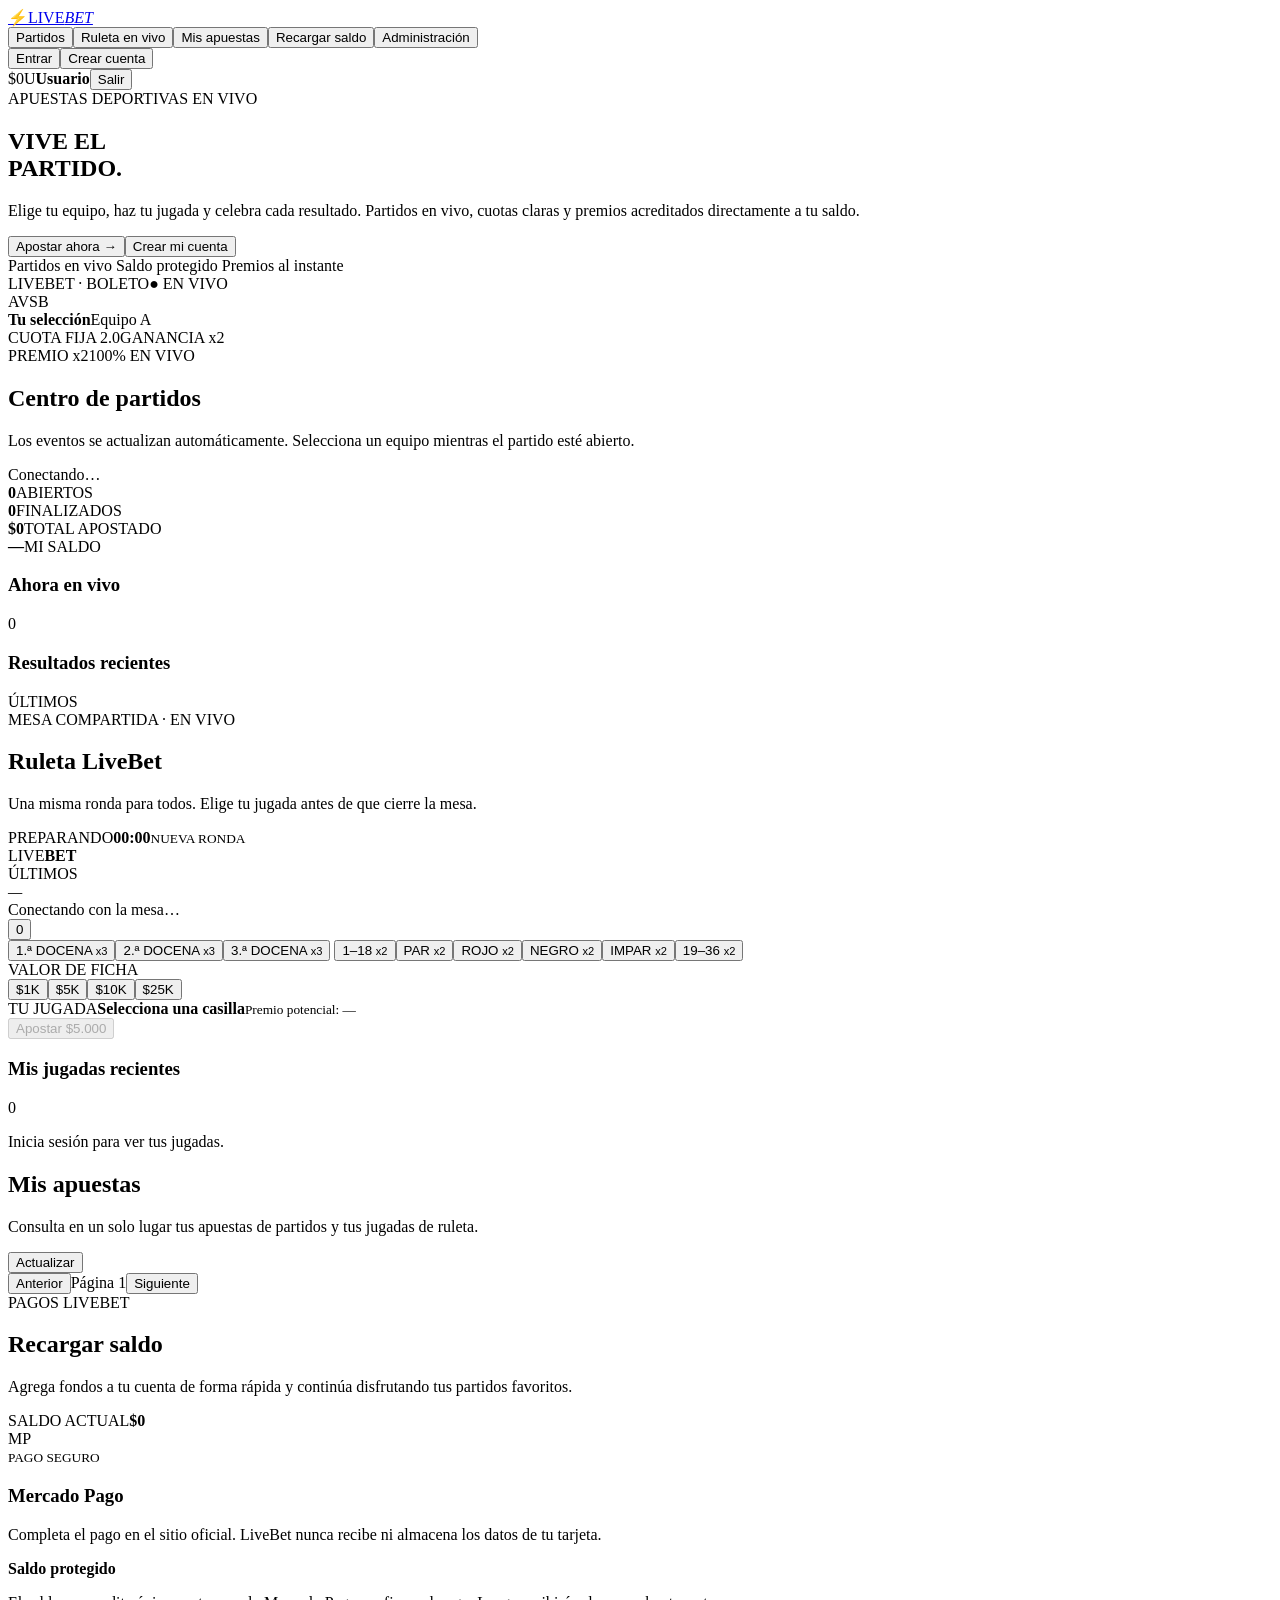
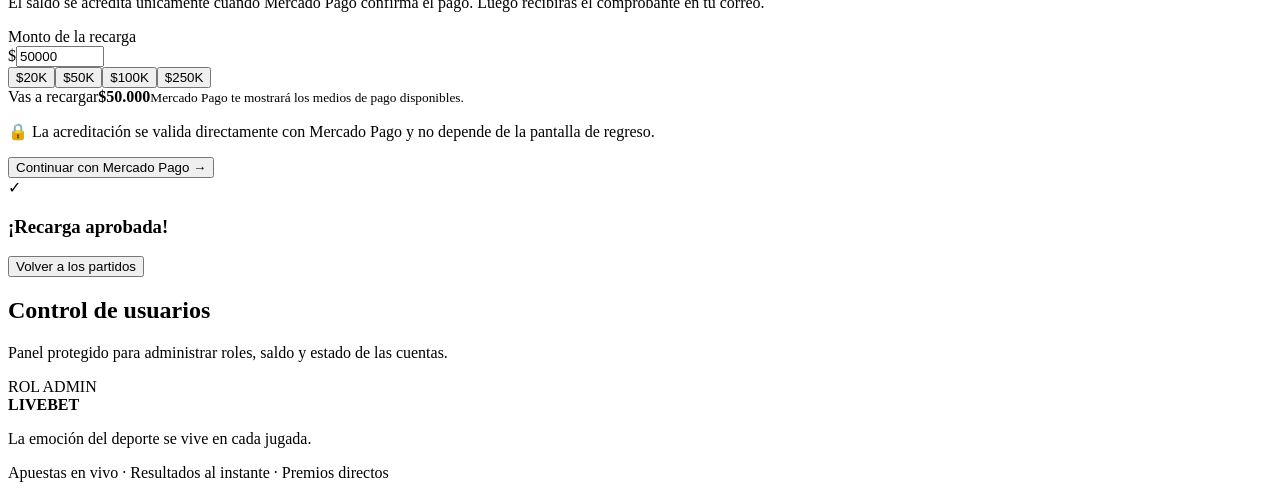
==== commit d626c725: "feat: integra Mercado Pago y reorganiza el código" ====
--- a/dashboard-backend/src/main/resources/static/index.html
+++ b/dashboard-backend/src/main/resources/static/index.html
@@ -57,20 +57,18 @@
     <div class="section-head"><div><span class="eyebrow"><i></i> PAGOS LIVEBET</span><h2>Recargar saldo</h2><p>Agrega fondos a tu cuenta de forma rápida y continúa disfrutando tus partidos favoritos.</p></div><div class="current-balance"><span>SALDO ACTUAL</span><b id="rechargeBalance">$0</b></div></div>
     <div class="recharge-grid">
       <div class="payment-card-wrap">
-        <div class="credit-card"><div class="card-top"><span class="card-chip"></span><b>LIVEBET</b></div><div id="cardPreviewNumber" class="card-number">•••• •••• •••• ••••</div><div class="card-bottom"><div><small>TITULAR</small><b id="cardPreviewName">TU NOMBRE</b></div><div><small>VENCE</small><b id="cardPreviewExpiry">MM/AA</b></div></div></div>
-        <div class="demo-notice"><b>Confirmación inmediata</b><p>Al completar la recarga recibirás un recibo detallado en el correo de tu cuenta.</p></div>
+        <div class="mercadopago-card"><span class="mp-mark">MP</span><div><small>PAGO SEGURO</small><h3>Mercado Pago</h3><p>Completa el pago en el sitio oficial. LiveBet nunca recibe ni almacena los datos de tu tarjeta.</p></div></div>
+        <div class="demo-notice"><b>Saldo protegido</b><p>El saldo se acredita únicamente cuando Mercado Pago confirma el pago. Luego recibirás el comprobante en tu correo.</p></div>
       </div>
       <div class="panel-card recharge-form-card">
         <form id="rechargeForm" class="form">
           <div class="field"><label for="rechargeAmount">Monto de la recarga</label><div class="money-input"><span>$</span><input id="rechargeAmount" type="number" min="5000" max="2000000" step="1000" value="50000" required></div></div>
           <div class="quick-amounts recharge-amounts"><button type="button" data-recharge-amount="20000">$20K</button><button class="active" type="button" data-recharge-amount="50000">$50K</button><button type="button" data-recharge-amount="100000">$100K</button><button type="button" data-recharge-amount="250000">$250K</button></div>
-          <div class="field"><label for="cardholder">Nombre del titular</label><input id="cardholder" autocomplete="cc-name" maxlength="80" placeholder="Como aparece en la tarjeta" required></div>
-          <div class="field"><label for="cardNumber">Número de tarjeta</label><input id="cardNumber" inputmode="numeric" autocomplete="cc-number" minlength="19" maxlength="19" placeholder="0000 0000 0000 0000" required></div>
-          <div class="card-fields"><div class="field"><label for="cardExpiry">Vencimiento</label><input id="cardExpiry" inputmode="numeric" autocomplete="cc-exp" maxlength="5" placeholder="MM/AA" required></div><div class="field"><label for="cardCvv">CVV</label><input id="cardCvv" type="password" inputmode="numeric" autocomplete="cc-csc" maxlength="4" placeholder="123" required></div></div>
-          <p class="payment-security">🔒 Tus datos están protegidos y no almacenamos el número completo de tu tarjeta.</p>
-          <p id="rechargeError" class="form-error"></p><button id="rechargeSubmit" class="btn btn-orange pay-button" type="submit">Pagar y recargar →</button>
+          <div class="checkout-summary"><span>Vas a recargar</span><b id="checkoutAmount">$50.000</b><small>Mercado Pago te mostrará los medios de pago disponibles.</small></div>
+          <p class="payment-security">🔒 La acreditación se valida directamente con Mercado Pago y no depende de la pantalla de regreso.</p>
+          <p id="rechargeError" class="form-error"></p><button id="rechargeSubmit" class="btn btn-orange pay-button" type="submit">Continuar con Mercado Pago →</button>
         </form>
-        <div id="rechargeSuccess" class="recharge-success hidden"><span>✓</span><h3>¡Recarga aprobada!</h3><p id="rechargeSuccessText"></p><button class="btn btn-blue" data-view="matches">Volver a los partidos</button></div>
+        <div id="rechargeSuccess" class="recharge-success hidden"><span id="rechargeResultIcon">✓</span><h3 id="rechargeResultTitle">¡Recarga aprobada!</h3><p id="rechargeSuccessText"></p><button class="btn btn-blue" data-view="matches">Volver a los partidos</button></div>
       </div>
     </div>
   </section>
@@ -80,5 +78,5 @@
 <dialog id="betDialog"><div class="modal"><div class="modal-head"><div><span class="eyebrow"><i></i> NUEVA APUESTA</span><h2>Confirma tu jugada</h2></div><button class="modal-close" data-close>×</button></div><div id="betSummary" class="bet-summary"></div><form id="betForm" class="form"><div class="field"><label for="betTeam">Equipo seleccionado</label><select id="betTeam"></select></div><div class="field"><label for="betAmount">Monto en COP</label><input id="betAmount" type="number" min="1000" step="1000" value="10000" required></div><div class="quick-amounts"><button type="button" data-amount="5000">$5K</button><button type="button" data-amount="10000">$10K</button><button type="button" data-amount="25000">$25K</button><button type="button" data-amount="50000">$50K</button></div><p id="betError" class="form-error"></p><button class="btn btn-orange" type="submit">Registrar apuesta →</button></form></div></dialog>
 <div id="toast" class="toast"></div>
 <footer><div class="container footer-inner"><div><b>LIVE<span>BET</span></b><p>La emoción del deporte se vive en cada jugada.</p></div><p>Apuestas en vivo · Resultados al instante · Premios directos</p></div></footer>
-<script src="/app.js?v=20261118-history-receipts"></script>
+<script src="/app.js?v=20261118-stale-match-cleanup"></script>
 </body></html>
